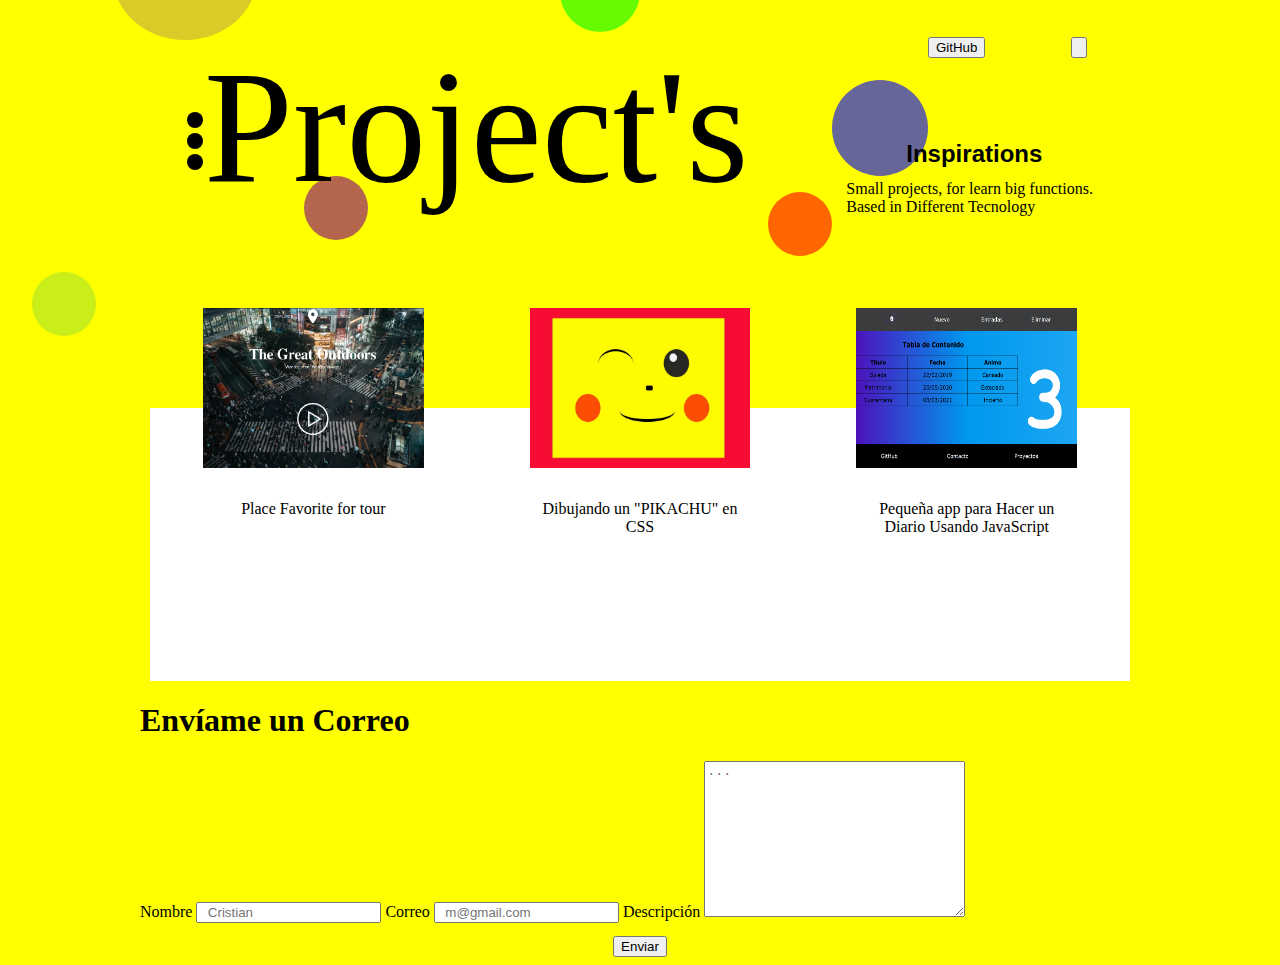
==== index.html @ 98a072b9 "Rename Portfolio.html to index.html" ====
<!DOCTYPE html>
<html>
<head>
	<meta charset="utf-8">
	<meta http-equiv="X-UA-Compatible" content="IE=edge">
	<title>Sergio Parra | Portfolio</title>
	<link rel="shortcut icon" href="../imagenes/icono.ico">
	<link rel="stylesheet" type="text/css" href="Portfolio_files/portfolio_css.css">
	<link rel="stylesheet" href="../../index/css/form.css">
	<script type="text/javascript" src="index.js"></script>
</head>
<body>
<div class="wrapper-center">

<header id="header" class="header center">
	<section class="title">
			<div class="point">
				<div></div>
				<div></div>
				<div></div>
			</div>
			<div>
				<p>Project's</p>
			</div>
	</section>
	<section class="contact">
		<button><a href="https://github.com/SergioParraL" title=""
			class="git">GitHub</a></button>
		<button id='formButton' class="showForm icon-in">
				
			</button>
	</section>
	<section class="top circle"></section>
	<section class="wrapper-burbuja">
		<div class="burbuja_1 circle"></div>
		<div class="burbuja_2 circle"></div>
		<div class="burbuja_3 circle"></div>
		<div class="burbuja_4 circle"></div>
		<div class="burbuja_5 circle"></div>
	</section>
	<section class="paragraph">
		<h3>Inspirations</h3>
		<p>
			Small projects, for learn big functions.<br>
			Based in Different Tecnology
		</p>
	</section>
</header><!-- /header -->

<article class="wrapper">
	<section class="card">
		<div>
			<a href="Place Favorite/Place.html" target="_blank" title=""><img class="center" src="img/vista_1.png" alt=""></a>
		</div>
		<p>Place Favorite for tour</p>
	</section>
	<section class="card">
		<div>
			<a href="Pikachu/dibujo.html" title="" target="_blank"><img src="img/pikachu.jpg" alt="" class="center"></a>
		</div>
		<p>Dibujando un "PIKACHU" en CSS</p>
	</section>
	<section class="card">
		<div>
			<a href="Diario/DH.html" target="_blank" title=""><img src="img/DH.png" alt="" class="center"></a>
		</div>
		<p>Pequeña app para Hacer un Diario Usando JavaScript</p>
	</section>
</article><!-- Body -->

<div id="fomWrapper" class="form formMargin">
	<form id='Form' action="https://formspree.io/f/xknkvvbp" method="POST">
		<p><h1>Envíame un Correo</h1></p>
		<span id='btnClose' class="btn-close"></span>
		<label class='inputDate' for="name">Nombre</label>
		<input name='name' id="name" class='inputDate icon-in name' type="text" required placeholder="  Cristian">
		<label class='inputDate' for="mail">Correo</label>
		<input name='mail' id="mail" class='inputDate icon-in mail' type="text" required placeholder="  m@gmail.com">
		<label class='inputDate' for="message">Descripción</label>
		<textarea name='message' id='message' class='inputDate' name="cajaTexto" id="" cols="30" rows="10" required placeholder="..."></textarea>
		<button type="submit" class="formButton icon-in">Enviar</button>
	</form>
</div>

</div>

	<script type="text/javascript">
		
		const d = document

		window.onload = (event) => {
			const git = new Image()
			window.setTimeout(() => {
				git.src = 'imagenes/circles-menu-1.gif' 
				// window.location.reload(true)
			},2000)
		}

		let contentForm = d.getElementById('formButton')
		let btnClose = d.getElementById('btnClose')

		btnClose.addEventListener('click',HiddenForms)


		contentForm.addEventListener('click',showFormButton)

		const $formSubmit = d.querySelector('#Form')

		$formSubmit.addEventListener('submit',handleSubmit)

		async function handleSubmit (event) {
			event.preventDefault()
			const form = new FormData(event.target)
			
			fetch(event.target.action, {
				method: this.method,
				body: form,
				header: {
					'Accept' : 'application/json'
				}
			}).then(response => {
				alert('Perfecto, Email enviado')
	        	// form.reset()
	      	}).catch(error => {
	      		HiddenForms()
	      	});
		}

	</script>

</body>
</html>
---- Portfolio_files/portfolio_css.css ----
/**{
	border: 1px red solid;

}*/
.wrapper-center{
	width: 100%;
	max-width: 1000px;
	min-width: 600px;
	margin: .3em auto;
	padding: 0;
}
.center {
	margin: 0 auto;
}

body{
	background: yellow;
	font-family: 'Berlin Sans FB';
}

header{
	width: 98%;
	height:  25em;
}

.contact {
	float: right;
	width: 25%;
	margin: 3% 0 0 0;
}

header > .contact{
	display: inline-flex;
	justify-content: space-around;

}

.git{
	text-decoration: none;
	color: black;
}

.title div {
	float: left;
}

.title div p{
	font-size: 10em;
	width: 70%;
	margin: 5% 0 0 7%;
}

.point{
	width: 1em;
	position: relative;
	top: 6.5em;
  	left: 2.3em;
}

.point div{
	width: 1em;
	height: 1em;
	border-radius: 100%;
	margin-bottom: 30%;
	background: black;
}

.point div:hover{
	background: white;
}

.circle{
	background: #C3A642;
	filter: opacity(60%);
	border-radius: 100%;
	position: relative;
}
.top{
	padding: 0;
	width: 9em;
	height: 8em;
	position: relative;
	bottom: 6em;
	right: 2.3em;
}

.wrapper-burbuja{
	width: 13em;
	height: 10em;
	position: absolute;
	left: 43em;
	top: 7em;
}
.burbuja_1{
	background: red;
	width: 4em;
	height: 4em;
	top: 5em;
	left: 5em;
}


.burbuja_2{
	background: blue;
	width: 6em;
	height: 6em;	
	left: 9em;
	bottom: 6em;
}

.burbuja_3 {
	background: #A6E22C;
	width: 4em;
	height: 4em;
	right: 41em;
}

.burbuja_4{
	background: #800080;
	width: 4em;
	height: 4em;	
	bottom: 10em;
	right: 24em;
	z-index: -1;

}.burbuja_5{
	background: #00F900;
	width: 5em;
	height: 5em;	
	bottom: 28em;
	right: 8em;
}

.paragraph{
	/*border: 1px red solid;*/
	display: inline-block;
	width: 17em;
	position: relative;
	left: 8em;
	top: -.5em;
}
.paragraph h3{
	font-family: arial;
	text-align: center;
	font-size: 1.5em;
}

.paragraph h3, .paragraph p{
	margin:.5em;	

}

.wrapper{
	background: white;
	width: 98%;
	display: inline-flex;
	justify-content: space-around;
	margin: 0 0 0 1%;
}
.card{
	width: 25%;
	border-radius: .7em;
	position: relative;
	bottom: 7em;
}

.card:hover{
	transform: scale(1.05);
	transition-property: all;
	transition-duration: 300ms;
}

.card div{
	width: 90%;
	margin: 5% auto 0 auto ;
	height: 10em;
	overflow: hidden;
}

.card div img{
	width: 100%;
	height: 10em;

}

.card p{
	width: 83%;
	height: 2.3em;
	text-align: center;
	background: white;
	margin: 0% auto;
	padding: 2em .5em;
	/*border: 1px solid purple;*/
}

.card:hover > p{
	background: black;
	color: white;
	filter: opacity(85%);
	border-bottom: orange 3px solid;
}

button.formButton {
	display: block;
	margin: 1em auto 0 auto;

}
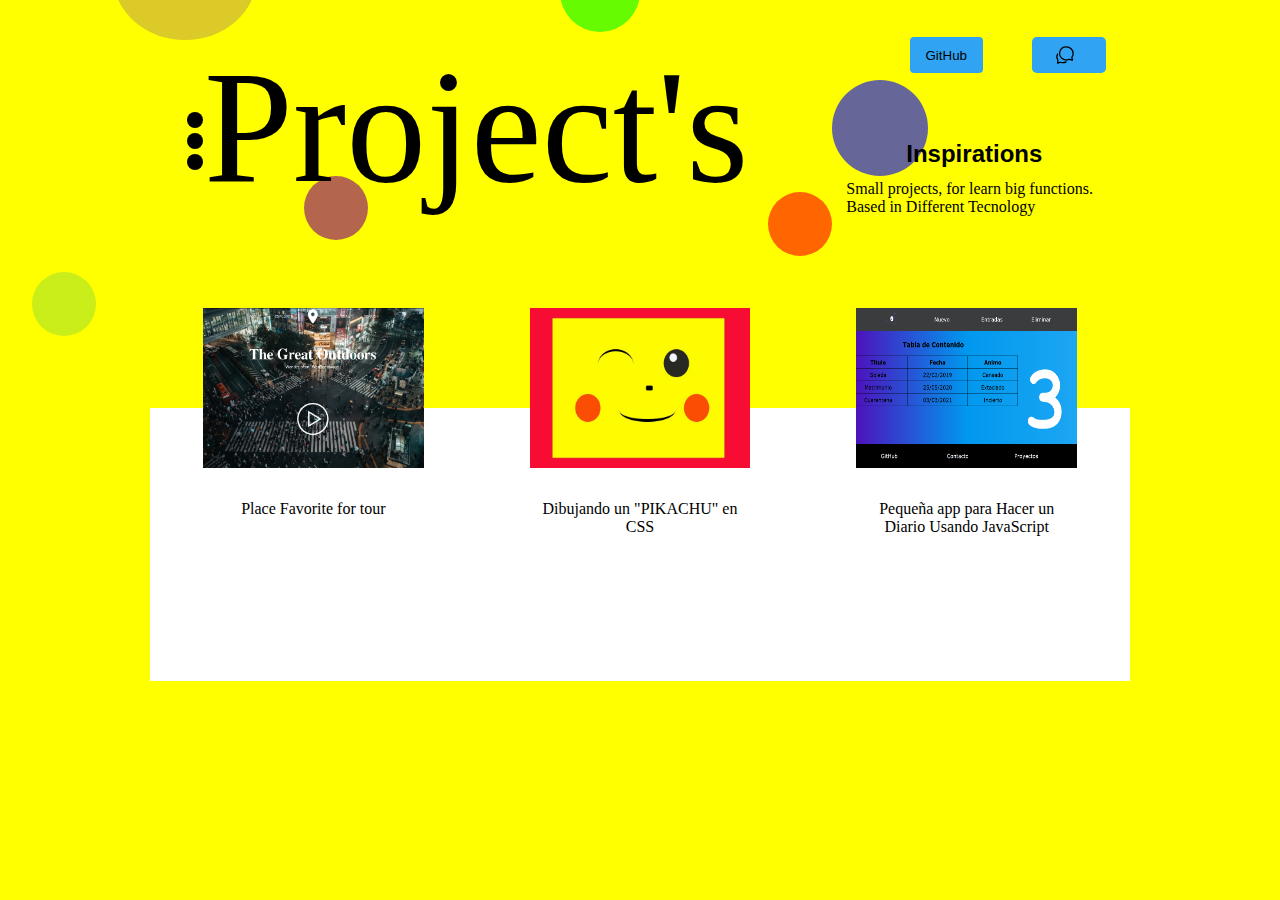
==== commit fcc16470: "change route Icons & form.css" ====
--- a/index.html
+++ b/index.html
@@ -6,7 +6,7 @@
 	<title>Sergio Parra | Portfolio</title>
 	<link rel="shortcut icon" href="../imagenes/icono.ico">
 	<link rel="stylesheet" type="text/css" href="Portfolio_files/portfolio_css.css">
-	<link rel="stylesheet" href="../../index/css/form.css">
+	<link rel="stylesheet" href="Portfolio_files/form.css">
 	<script type="text/javascript" src="index.js"></script>
 </head>
 <body>
--- a/Portfolio_files/form.css
+++ b/Portfolio_files/form.css
@@ -0,0 +1,125 @@
+
+/* Formulario */
+
+	div.form{
+		width: 50%;
+		display: flex;
+		position: fixed;
+		top: 0em;
+		left: 24%;
+		justify-content: space-around;
+		border-radius: 1em;
+		background-color: rgb(240, 240, 244);
+		padding: .5em; 
+
+	}
+
+	.formMargin{
+		margin-top: -50%;
+
+	}
+
+	.formShow{
+		position: fixed;
+		top: 1em;
+		left: 24%;
+		margin-top: 0%;
+
+		/* animation-name: Remove-Box-From; */
+		animation-name: Show-Box-From;
+		animation-duration: 2s;
+	}
+
+	@keyframes Show-Box-From{
+		from{
+			margin-top: -50%;
+		}
+		to{
+			margin-top: 0%;
+		}
+	}
+
+	.formHi{
+		margin-top: -50%;
+		animation-name: Remove-Box-From;
+		animation-duration: 2s;
+
+	}
+	@keyframes Remove-Box-From{
+			from{
+				margin-top: 0%;
+			}
+			to{
+				margin-top: -50%;
+			}
+		}
+
+	div form > .inputDate{
+		display: block;
+		text-align: left;
+		width: 74%;
+		outline: none;
+		border-radius: .5em;
+		padding:.5em 3.5em;
+	}
+
+	div form textarea{
+		background-color: rgba(249, 249, 251, 1.0);
+	}
+	
+	form > input, textarea{
+		border: 1px solid black;
+
+	}
+	.inputDate:focus{
+		border: solid 2px rgb(99, 83, 236);
+		box-shadow: -.2px -.2px 3px 3px rgba(99, 83, 236, 0.3);
+		background-color: rgba(42, 3, 52, .2);
+	}
+
+
+/* Button */
+
+	button{
+		width: 30%;
+		background-color:rgba(48, 163, 243,1.0);
+		border: 1px solid rgba(48, 163, 243, .3);
+		border-radius: .3em;
+		color: white;
+		padding: .7em 1em;
+	}
+
+	.icon-in{
+		background-repeat: no-repeat;
+		background-position: 22px;
+ 		background-size: 20px;
+	}
+	
+	button.showForm{
+		font-size: 1em;
+		background-image: url('../img/chatbubbles-outline.svg');
+	}
+
+	input.name{
+		background-image: url('../img/ellipsis-horizontal-outline.svg'); 
+	}
+	input.mail{
+		background-image: url('../img/mail-outline.svg');
+	}
+
+	button.formButton{
+		margin-top: 1em;
+		font-size: .8em;
+	}
+
+	 form .btn-close{
+	 	position: absolute;
+	 	right: 5%;
+	 	top: 5%;
+		display: block;
+		width: 2em;
+		height: 2em;
+		background-image: url('img/close-outline.svg');
+		background-position: 1px;
+ 		background-size: 35px;
+	}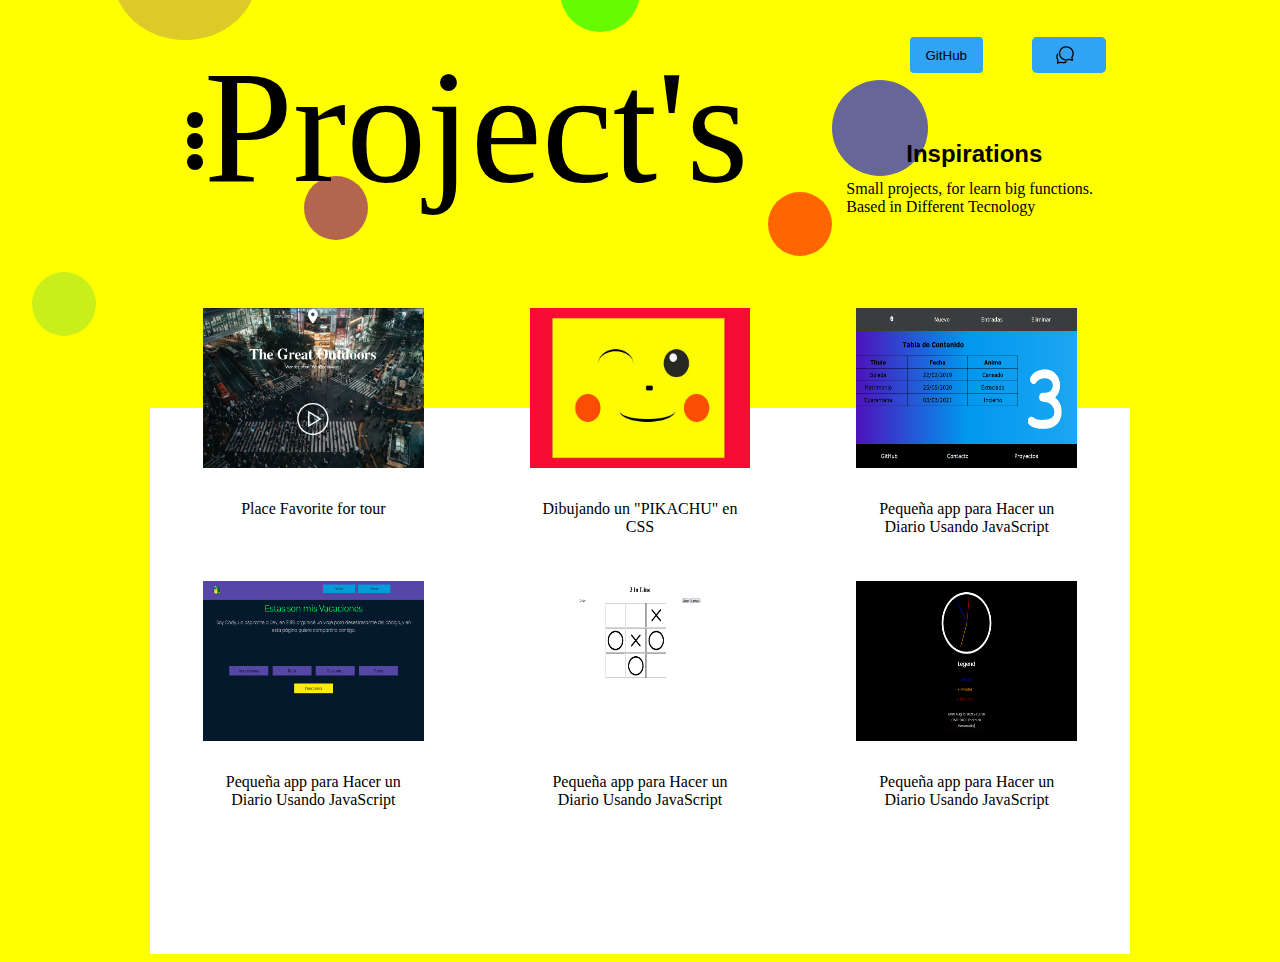
==== commit d900fd84: "Changed structure, new projects added" ====
--- a/index.html
+++ b/index.html
@@ -10,6 +10,7 @@
 	<script type="text/javascript" src="index.js"></script>
 </head>
 <body>
+	
 <div class="wrapper-center">
 
 <header id="header" class="header center">
@@ -47,26 +48,46 @@
 	</section>
 </header><!-- /header -->
 
-<article class="wrapper">
-	<section class="card">
+<section class="wrapper">
+	<article class="card">
 		<div>
-			<a href="Place Favorite/Place.html" target="_blank" title=""><img class="center" src="img/vista_1.png" alt=""></a>
+			<a href="https://sergioparral.github.io/Place-Favorite/" target="_blank" title=""><img class="center" src="img/vista_1.png" alt=""></a>
 		</div>
 		<p>Place Favorite for tour</p>
-	</section>
-	<section class="card">
+	</article>
+	<article class="card">
 		<div>
-			<a href="Pikachu/dibujo.html" title="" target="_blank"><img src="img/pikachu.jpg" alt="" class="center"></a>
+			<a href="https://sergioparral.github.io/Pikachu/" title="" target="_blank"><img src="img/pikachu.jpg" alt="" class="center"></a>
 		</div>
 		<p>Dibujando un "PIKACHU" en CSS</p>
-	</section>
-	<section class="card">
+	</article>
+	<article class="card">
 		<div>
-			<a href="Diario/DH.html" target="_blank" title=""><img src="img/DH.png" alt="" class="center"></a>
+			<a href="https://sergioparral.github.io/Diario/" target="_blank" title=""><img src="img/DH.png" alt="" class="center"></a>
 		</div>
 		<p>Pequeña app para Hacer un Diario Usando JavaScript</p>
+	</article>
+</section><!-- Body -->
+	<section class="wrapper">
+		<article class="card">
+			<div>
+				<a href=""><img src="img/Vacaciones-Cody.png" alt=""></a>
+			</div>
+			<p>Pequeña app para Hacer un Diario Usando JavaScript</p>
+		</article>
+		<article class="card">
+			<div>
+				<a href=""><img src="img/tic-tac-toe.png" alt=""></a>
+			</div>
+			<p>Pequeña app para Hacer un Diario Usando JavaScript</p>
+		</article>
+		<article class="card">
+			<div>
+				<a href=""><img src="img/JavaScript Clock + CSS.png" alt=""></a>
+			</div>
+			<p>Pequeña app para Hacer un Diario Usando JavaScript</p>
+		</article>
 	</section>
-</article><!-- Body -->
 
 <div id="fomWrapper" class="form formMargin">
 	<form id='Form' action="https://formspree.io/f/xknkvvbp" method="POST">
@@ -80,7 +101,7 @@
 		<textarea name='message' id='message' class='inputDate' name="cajaTexto" id="" cols="30" rows="10" required placeholder="..."></textarea>
 		<button type="submit" class="formButton icon-in">Enviar</button>
 	</form>
-</div>
+</div> <!-- Formulario -->
 
 </div>
 
--- a/Portfolio_files/form.css
+++ b/Portfolio_files/form.css
@@ -119,7 +119,7 @@
 		display: block;
 		width: 2em;
 		height: 2em;
-		background-image: url('img/close-outline.svg');
+		background-image: url('../img/close-outline.svg');
 		background-position: 1px;
  		background-size: 35px;
 	}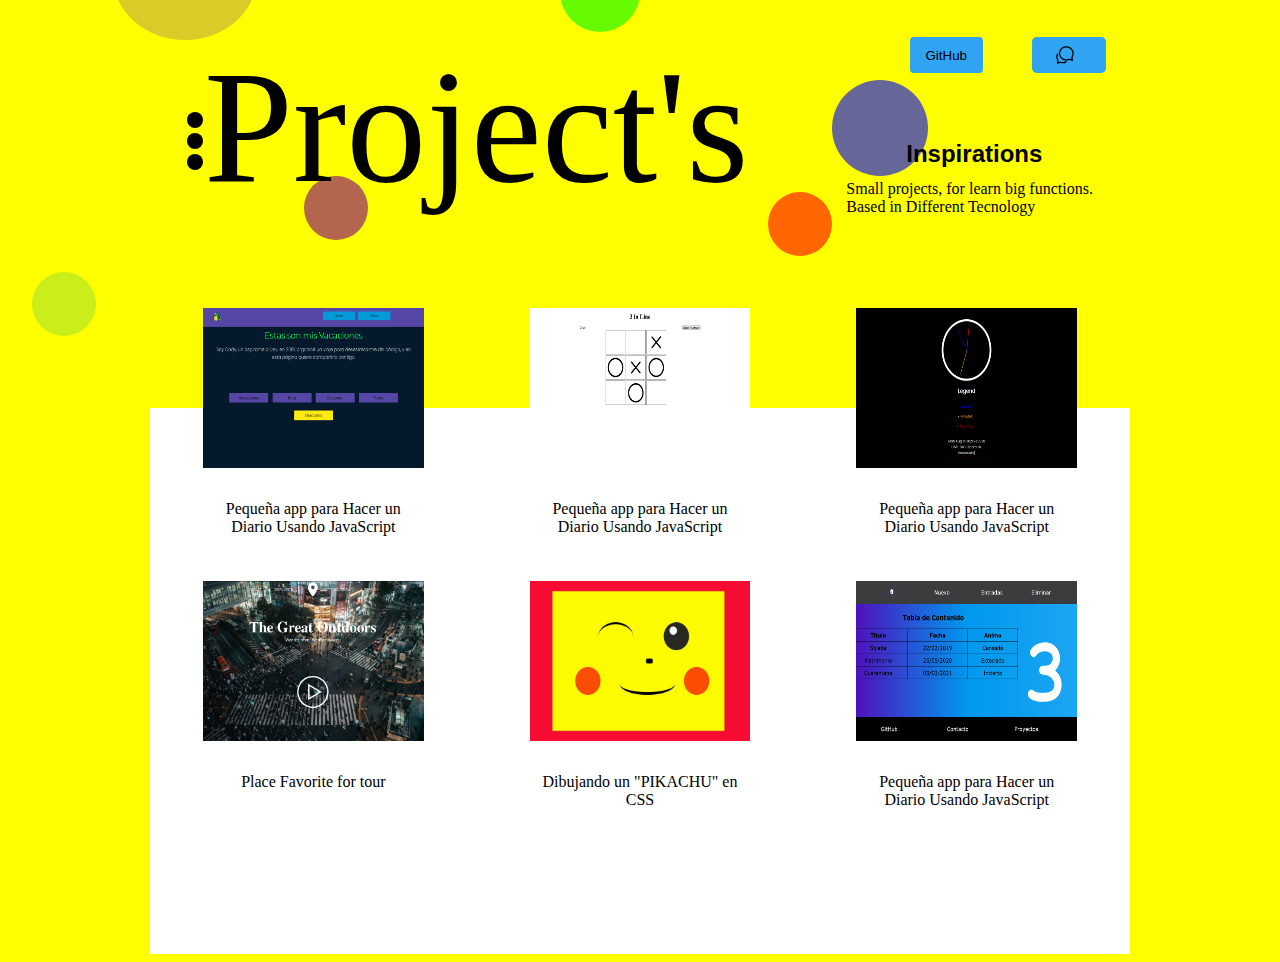
==== commit 3fe8994a: "modifying HTML structure" ====
--- a/index.html
+++ b/index.html
@@ -49,6 +49,26 @@
 </header><!-- /header -->
 
 <section class="wrapper">
+		<article class="card">
+			<div>
+				<a href="https://sergioparral.github.io/vacaciones-cody/"><img src="img/Vacaciones-Cody.png" alt=""></a>
+			</div>
+			<p>Pequeña app para Hacer un Diario Usando JavaScript</p>
+		</article>
+		<article class="card">
+			<div>
+				<a href="https://sergioparral.github.io/Tic-Tac-Toe/"><img src="img/tic-tac-toe.png" alt=""></a>
+			</div>
+			<p>Pequeña app para Hacer un Diario Usando JavaScript</p>
+		</article>
+		<article class="card">
+			<div>
+				<a href="https://sergioparral.github.io/Analog-clock/"><img src="img/JavaScript Clock + CSS.png" alt=""></a>
+			</div>
+			<p>Pequeña app para Hacer un Diario Usando JavaScript</p>
+		</article>
+	</section>
+<section class="wrapper">
 	<article class="card">
 		<div>
 			<a href="https://sergioparral.github.io/Place-Favorite/" target="_blank" title=""><img class="center" src="img/vista_1.png" alt=""></a>
@@ -68,26 +88,7 @@
 		<p>Pequeña app para Hacer un Diario Usando JavaScript</p>
 	</article>
 </section><!-- Body -->
-	<section class="wrapper">
-		<article class="card">
-			<div>
-				<a href=""><img src="img/Vacaciones-Cody.png" alt=""></a>
-			</div>
-			<p>Pequeña app para Hacer un Diario Usando JavaScript</p>
-		</article>
-		<article class="card">
-			<div>
-				<a href=""><img src="img/tic-tac-toe.png" alt=""></a>
-			</div>
-			<p>Pequeña app para Hacer un Diario Usando JavaScript</p>
-		</article>
-		<article class="card">
-			<div>
-				<a href=""><img src="img/JavaScript Clock + CSS.png" alt=""></a>
-			</div>
-			<p>Pequeña app para Hacer un Diario Usando JavaScript</p>
-		</article>
-	</section>
+
 
 <div id="fomWrapper" class="form formMargin">
 	<form id='Form' action="https://formspree.io/f/xknkvvbp" method="POST">
